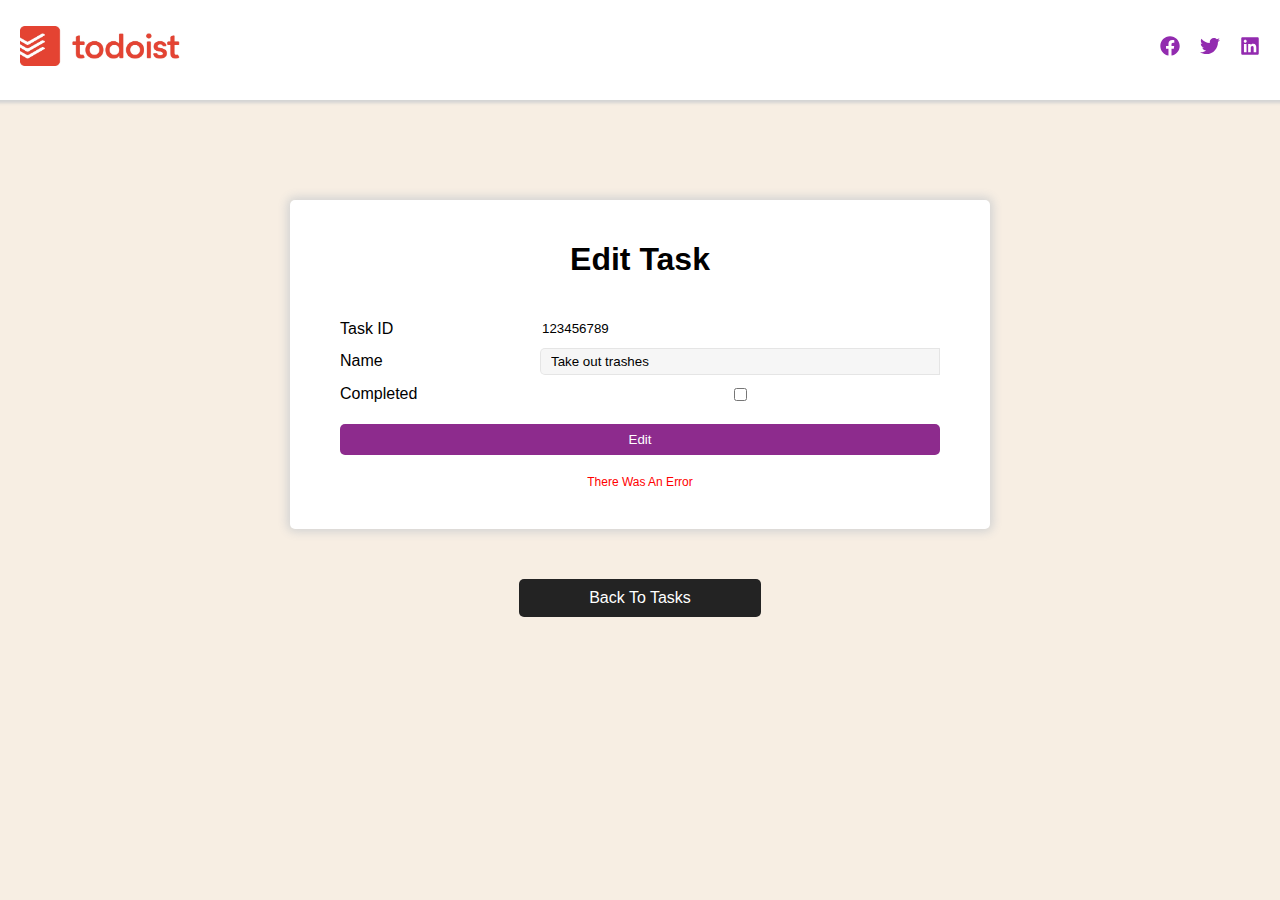
==== edit-task.html @ f92cbc7a "commit" ====
<!DOCTYPE html>
<html lang="en">

<head>
    <meta charset="UTF-8">
    <meta http-equiv="X-UA-Compatible" content="IE=edge">
    <meta name="viewport" content="width=device-width, initial-scale=1.0">
    <title>Edit Task</title>
    <link rel="stylesheet" href="index.css">
</head>

<body>
    <header class="header">
        <div class="header__wrapper">
            <nav class="header__navigation">
                <a href="#" class="header__logo-link"><img src="assets\images\webp\todo.webp" alt="logo"
                        class="header__logo-image"></a>
                <ul class="header__list">
                    <li><a href="#"><img class="header__social-logo" src="assets\images\jpg\facebook.svg"
                                alt="facebook"></a></li>
                    <li><a href="#"><img class="header__social-logo" src="assets\images\jpg\twitter.svg"
                                alt="twitter"></a>
                    </li>
                    <li><a href="#"><img class="header__social-logo" src="assets\images\jpg\linkedin.svg"
                        alt="linkedin"></a></a></li>
                </ul>
            </nav>
        </div>
    </header>
    <main class="main">
        <div class="main__wrapper">
            <form class="form" action="index.html" method="POST">
                <h1 class="form__heading">Edit Task</h1>
                <div class="form__input-group">
                    <label for="task-id">Task ID</label>
                    <input class="form__input-id" type="number" name="task-id" id="task-id" value="123456789" readonly>
                    <label for="task-name">Name</label>
                    <input class="form__input" type="text" name="task-name" id="task-name" value="Take out trashes">
                    <label for="completed">Completed</label>
                    <input type="checkbox" name="completed" id="completed">
                </div>
                <input class="form__input-submit submit--edit" type="submit" value="Edit">
                <span class="form__input-error edit-task--error">There Was An Error</span>
            </form>
            <a class="main__return-button" href="index.html">Back To Tasks</a>
        </div>
    </main>
</body>

</html>
---- index.css ----
* {
  box-sizing: border-box;
}

html,
body {
  margin: 0;
  height: 100vh;
  font-family: sans-serif;
}

body {
  display: grid;
  grid-template-rows: 100px;
}

.header {
  display: grid;
  grid-template-columns: 20px 1fr 20px;
  grid-template-areas: ". header-wrapper .";
  padding-top: 20px;
  box-shadow: 0 0 3px 3px lightgrey;
  position: relative;
  z-index: 1;
}
.header__wrapper {
  grid-area: header-wrapper;
}
.header__navigation {
  display: flex;
  justify-content: space-between;
  align-items: center;
}
.header__logo-image {
  height: 40px;
}
.header__social-logo {
  width: 20px;
  height: 20px;
}
.header__list {
  list-style: none;
  display: flex;
  gap: 20px;
}

.main {
  background-color: rgb(247, 238, 227);
  display: grid;
  grid-template-columns: auto minmax(400px, 700px) auto;
  grid-template-areas: ". main-wrapper .";
}
.main__wrapper {
  grid-area: main-wrapper;
  padding-top: 100px;
  display: flex;
  flex-direction: column;
  gap: 50px;
}
.main__return-button {
  text-decoration: none;
  text-align: center;
  background-color: rgb(35, 35, 35);
  color: white;
  padding: 10px 70px;
  border-radius: 5px;
  align-self: center;
}

.form {
  background-color: white;
  display: flex;
  flex-direction: column;
  gap: 20px;
  padding: 20px 50px 40px 50px;
  border-radius: 5px;
  box-shadow: 0 0 10px 3px lightgrey;
}
.form__heading {
  text-align: center;
}
.form__input-section {
  display: flex;
}
.form__input-group {
  display: grid;
  grid-template-columns: 1fr 2fr;
  row-gap: 10px;
  align-items: center;
}
.form__input-id {
  border: none;
}
.form__input {
  outline: rgba(211, 211, 211, 0.381);
  padding: 5px 10px;
  border-radius: 5px 0 0 5px;
  border: 1px solid rgba(211, 211, 211, 0.479);
  background-color: rgba(219, 219, 219, 0.264);
}
.form__input::placeholder {
  font-weight: bold;
  color: rgb(177, 175, 175);
}
.form__input-submit {
  color: white;
  background-color: rgb(141, 43, 141);
  border: none;
}
.form__input-error {
  font-size: 12px;
  color: red;
}

.input--task {
  flex: 1;
}

.submit--add {
  padding: 8px 50px;
  border-radius: 0 5px 5px 0;
}

.submit--edit {
  padding: 8px 0;
  border-radius: 5px;
  text-align: center;
}

.edit-task--error {
  text-align: center;
}

.tasks {
  display: flex;
  flex-direction: column;
  gap: 20px;
}

.task {
  display: flex;
  align-items: center;
  justify-content: space-between;
  padding: 0 50px 0 20px;
  background-color: white;
  border-radius: 5px;
  box-shadow: 0 0 10px 3px lightgrey;
}
.task__name {
  font-weight: lighter;
}
.task__left {
  display: flex;
  align-items: center;
  gap: 20px;
}
.task__right {
  display: flex;
  align-items: center;
  gap: 14px;
}
.task__icon-button {
  width: 16px;
  height: 16px;
}

.first--task {
  box-shadow: 5px 10px 20px 3px rgb(112, 112, 112);
}

.check--hidden {
  visibility: hidden;
}

.task--done {
  text-decoration: line-through;
}

/*# sourceMappingURL=index.css.map */
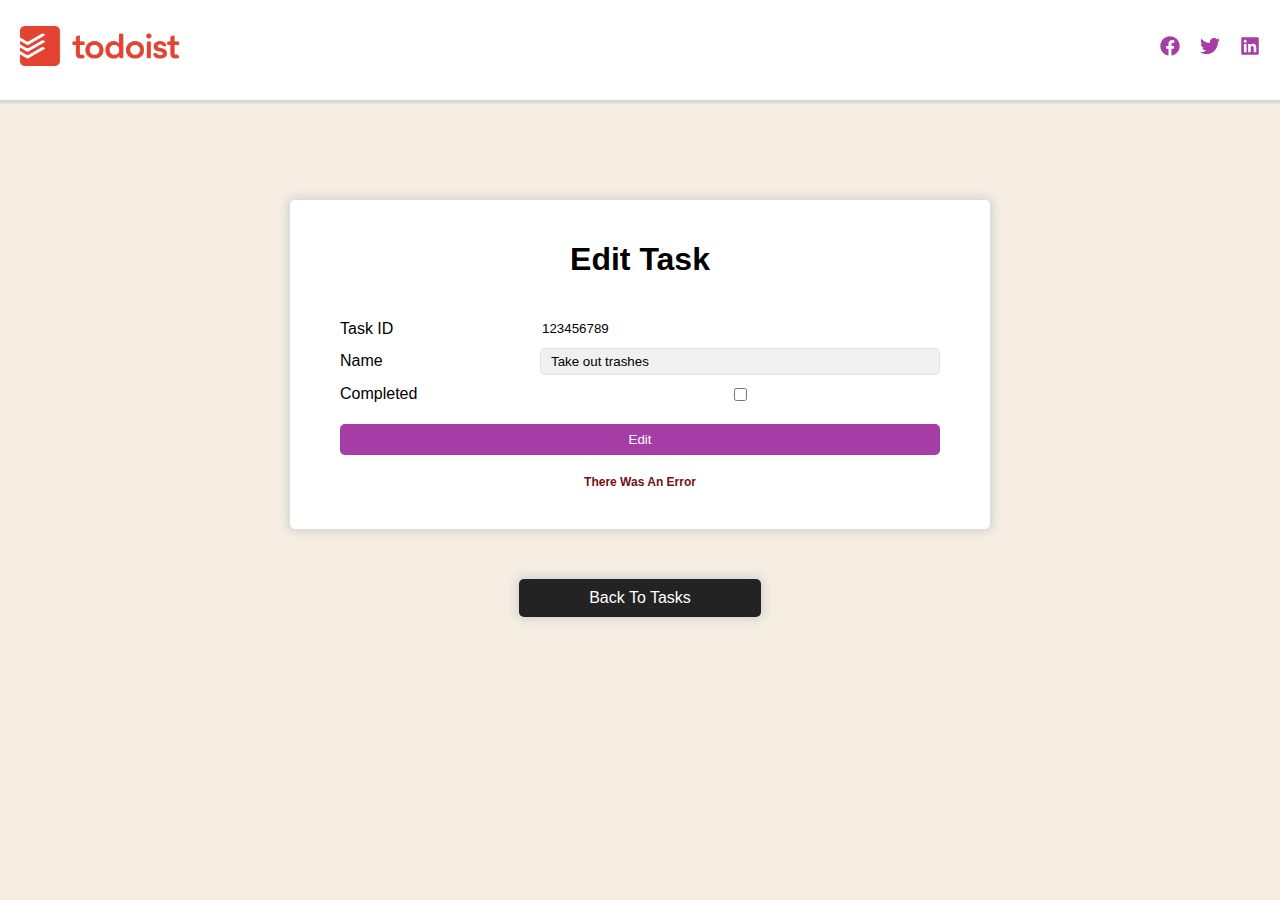
==== commit 4eea8ad3: "commit" ====
--- a/edit-task.html
+++ b/edit-task.html
@@ -4,6 +4,7 @@
 <head>
     <meta charset="UTF-8">
     <meta http-equiv="X-UA-Compatible" content="IE=edge">
+    <meta name="description" content="Edit-task.">
     <meta name="viewport" content="width=device-width, initial-scale=1.0">
     <title>Edit Task</title>
     <link rel="stylesheet" href="index.css">
@@ -13,7 +14,7 @@
     <header class="header">
         <div class="header__wrapper">
             <nav class="header__navigation">
-                <a href="#" class="header__logo-link"><img src="assets\images\webp\todo.webp" alt="logo"
+                <a href="#" class="header__logo-link"><img width="160px" height="40px" src="assets\images\webp\todo.webp" alt="logo"
                         class="header__logo-image"></a>
                 <ul class="header__list">
                     <li><a href="#"><img class="header__social-logo" src="assets\images\jpg\facebook.svg"
--- a/index.css
+++ b/index.css
@@ -31,9 +31,6 @@
   justify-content: space-between;
   align-items: center;
 }
-.header__logo-image {
-  height: 40px;
-}
 .header__social-logo {
   width: 20px;
   height: 20px;
@@ -47,7 +44,7 @@
 .main {
   background-color: rgb(247, 238, 227);
   display: grid;
-  grid-template-columns: auto minmax(400px, 700px) auto;
+  grid-template-columns: auto minmax(350px, 700px) auto;
   grid-template-areas: ". main-wrapper .";
 }
 .main__wrapper {
@@ -60,6 +57,7 @@
 .main__return-button {
   text-decoration: none;
   text-align: center;
+  box-shadow: 0 0 10px 3px lightgrey;
   background-color: rgb(35, 35, 35);
   color: white;
   padding: 10px 70px;
@@ -90,30 +88,36 @@
 }
 .form__input-id {
   border: none;
+  outline: none;
 }
 .form__input {
-  outline: rgba(211, 211, 211, 0.381);
+  outline: none;
   padding: 5px 10px;
-  border-radius: 5px 0 0 5px;
+  border-radius: 5px;
   border: 1px solid rgba(211, 211, 211, 0.479);
-  background-color: rgba(219, 219, 219, 0.264);
+  background-color: rgba(199, 197, 197, 0.264);
+}
+.form__input:focus {
+  border: 1px solid rgba(23, 157, 194, 0.549);
 }
 .form__input::placeholder {
   font-weight: bold;
-  color: rgb(177, 175, 175);
+  color: rgb(151, 151, 151);
 }
 .form__input-submit {
   color: white;
-  background-color: rgb(141, 43, 141);
+  background-color: rgb(166, 60, 166);
   border: none;
 }
 .form__input-error {
   font-size: 12px;
-  color: red;
+  font-weight: bolder;
+  color: rgb(114, 17, 17);
 }
 
 .input--task {
   flex: 1;
+  border-radius: 5px 0 0 5px;
 }
 
 .submit--add {
